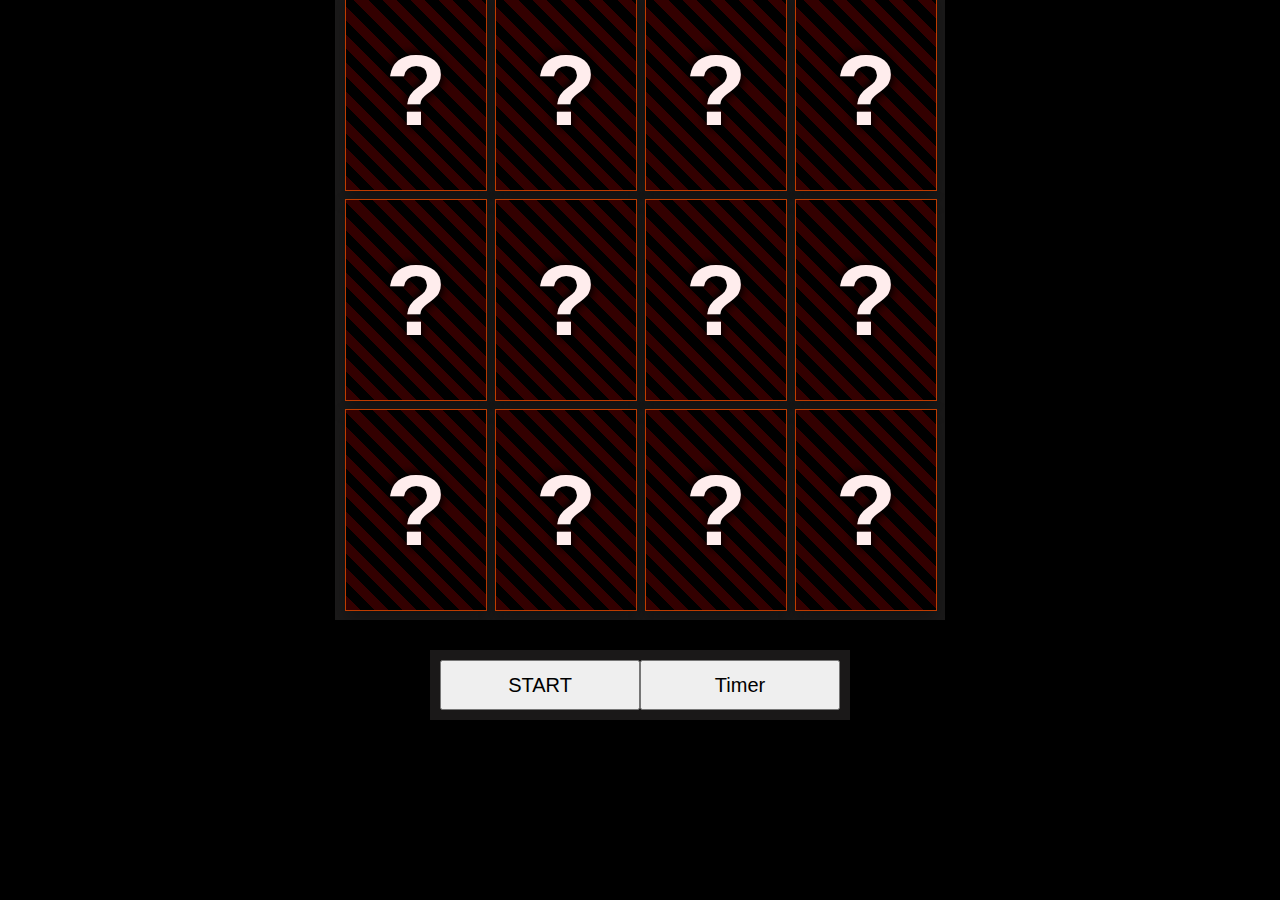
==== Memory-game.html @ 19432b72 "Added Home page and matching game" ====
<!DOCTYPE html>
<html lang="en">
<head>
  <link rel="stylesheet" href="Memory-game.css">
  <meta charset="UTF-8">
  <meta name="viewport" content="width=device-width, initial-scale=1.0">
  <title>Memory Game</title>
</head>
<body>
<div id="card-grid">

  <div  data-face="green" id="a1" onclick="flipCard('a1')" class="card-back">
    <div class="question-mark">?</div>
  </div>
  
  <div  data-face="green" id="a2" onclick="flipCard('a2')" class="card-back">
    <div class="question-mark">?</div>
  </div>
  
  <div data-face="red" id="a3" onclick="flipCard('a3')" class="card-back">
    <div class="question-mark">?</div>
  </div>
  
  <div  data-face="red" id="a4" onclick="flipCard('a4')" class="card-back">
    <div class="question-mark">?</div>
  </div>
  
  <div  data-face="purple" id="b1" onclick="flipCard('b1')" class="card-back">
    <div class="question-mark">?</div>
  </div>
  
  <div  data-face="purple" id="b2" onclick="flipCard('b2')" class="card-back">
    <div class="question-mark">?</div>
  </div>
  
  <div  data-face="yellow" id="b3" onclick="flipCard('b3')" class="card-back">
    <div class="question-mark">?</div>
  </div>
  
  <div  data-face="yellow" id="b4" onclick="flipCard('b4')" class="card-back">
    <div class="question-mark">?</div>
  </div>
  
  <div  data-face="orange" id="c1" onclick="flipCard('c1')" class="card-back">
    <div class="question-mark">?</div>
  </div>
  
  <div  data-face="orange" id="c2" onclick="flipCard('c2')" class="card-back">
    <div class="question-mark">?</div>
  </div>
  
  <div  data-face="blue" id="c3" onclick="flipCard('c3')" class="card-back">
    <div class="question-mark">?</div>
  </div>
  
  <div  data-face="blue" id="c4" onclick="flipCard('c4')" class="card-back">
    <div class="question-mark">?</div>
  </div>
  
</div>



  <div id="button-menu">
<button onclick="shuffleCards()" class="button">START</button>
<button id="timer" class="button">Timer</button>
  </div>

  <script src="Memory-game.js" defer></script>
</body>
</html>
---- Memory-game.css ----
*{
  margin: 0px;
}

body{
  height: 100vh;
  width: 100vw;
  display: flex;
  flex-direction: column;
  justify-content: center;
  background-color: black;
}
#card-grid{
  background-color: rgb(27, 26, 26);
  display: grid;
  grid-template-columns: 140px 140px 140px 140px;
  grid-template-rows: 200px 200px 200px;
  grid-gap: 10px;
  justify-content: center;
  align-items: center;
  align-self: center;
  position: relative;
  bottom: 100px;
  padding-top: 10px;
  padding-bottom: 10px;
  padding-left: 10px;
  padding-right: 10px;
  margin-bottom: 30px;
}

.card-back,.card-front{
  height: 200px;
  width: 140px;
}
/*
.card-back{
  text-align: center;
  background-color: rgb(230, 17, 17);
  font-size: 50px;
} */

.card-back {
  width: 140px;
  height: 200px;
  background: black;
  border: 1px solid rgba(255, 81, 0, 0.74);
  display: flex;
  justify-content: center;
  align-items: center;
  position: relative;
  font-family: 'Arial', sans-serif;
  box-shadow: 0 8px 16px rgba(0, 0, 0, 0.3);
  color: white;
  overflow: hidden;
  cursor: pointer;
}

.card-back::before {
  content: "";
  position: absolute;
  top: 0;
  left: 0;
  width: 100%;
  height: 100%;
  background: repeating-linear-gradient(45deg, rgba(255, 0, 0, 0.2), rgba(255, 0, 0, 0.2) 10px, rgba(0, 0, 0, 0.2) 10px, rgba(0, 0, 0, 0.2) 20px);
  z-index: 0;
}

.card-back:hover{  
  background: rgb(54, 47, 47);
}

.face {
  width: 100%;
  height: 100%;
  display: flex;
  justify-content: center;
  align-items: center;
  font-size: 1.5em;
  color: white;
  font-weight: bold;
  text-transform: uppercase;
}


.question-mark {
  font-family:'Lucida Sans', 'Lucida Sans Regular', 'Lucida Grande', 'Lucida Sans Unicode', Geneva, Verdana, sans-serif;
  font-size: 100px;
  font-weight: bold;
  color: rgb(255, 237, 237);
  z-index: 1;
  text-shadow: 2px 2px 10px black, -2px -2px 10px black;
}





.card-front{
  background-color: white;
}

.img{
  display: flex;
  align-items: center;
  justify-content: center;
}

#button-menu{
  align-self: center;
  position: relative;
  bottom: 100px;
  background-color: rgb(26, 24, 24);
  display: flex;
  justify-content: center;
  align-items: center;
  padding-top: 10px;
  padding-bottom: 10px;
  padding-left: 10px;
  padding-right: 10px;
}

.button{
width: 200px;
height: 50px;
font-size: 20px;
}
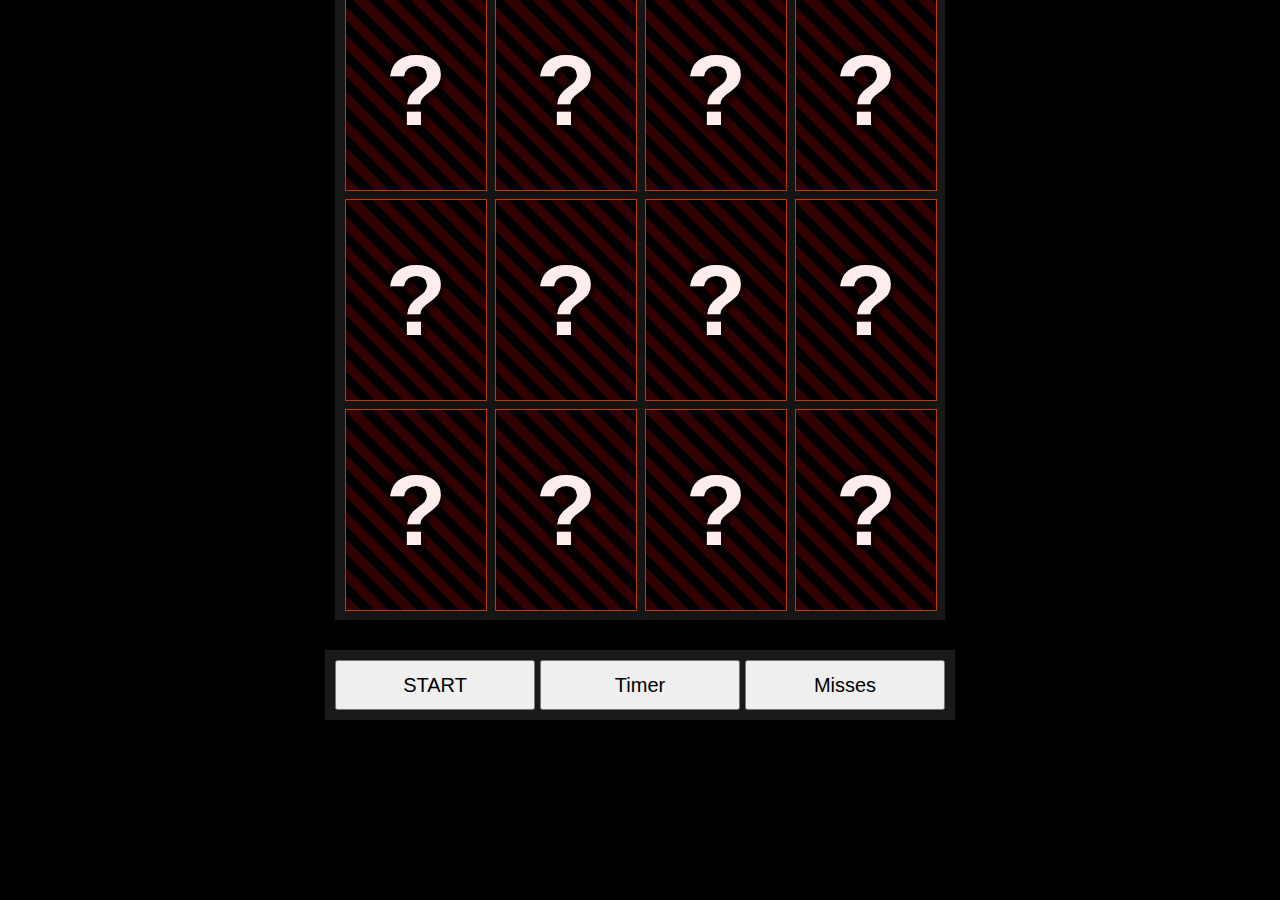
==== commit f8553d46: "In complete updates" ====
--- a/Memory-game.html
+++ b/Memory-game.html
@@ -9,7 +9,7 @@
 <body>
 <div id="card-grid">
 
-  <div  data-face="green" id="a1" onclick="flipCard('a1')" class="card-back">
+  <div  data-face="green" id="a1" onclick="flipCard('a1')"  class="card-back">
     <div class="question-mark">?</div>
   </div>
   
@@ -64,6 +64,7 @@
   <div id="button-menu">
 <button onclick="shuffleCards()" class="button">START</button>
 <button id="timer" class="button">Timer</button>
+<button id="score" class="button">Misses</button>
   </div>
 
   <script src="Memory-game.js" defer></script>
--- a/Memory-game.css
+++ b/Memory-game.css
@@ -31,6 +31,11 @@
 .card-back,.card-front{
   height: 200px;
   width: 140px;
+  perspective: 1000px;
+  transform-style: preserve-3d; /* Enable 3D transformations */
+  transition: transform 1s ease; /* Smooth flip animation */
+  overflow: hidden;
+
 }
 /*
 .card-back{
@@ -39,7 +44,7 @@
   font-size: 50px;
 } */
 
-.card-back {
+.card-back, .card-flip {
   width: 140px;
   height: 200px;
   background: black;
@@ -55,7 +60,7 @@
   cursor: pointer;
 }
 
-.card-back::before {
+.card-back::before, .card-flip::before {
   content: "";
   position: absolute;
   top: 0;
@@ -92,8 +97,9 @@
   text-shadow: 2px 2px 10px black, -2px -2px 10px black;
 }
 
-
-
+.card-flip{
+  transform: rotateY(180deg);
+}
 
 
 .card-front{
@@ -114,6 +120,7 @@
   display: flex;
   justify-content: center;
   align-items: center;
+  gap: 5px;
   padding-top: 10px;
   padding-bottom: 10px;
   padding-left: 10px;
@@ -121,7 +128,21 @@
 }
 
 .button{
-width: 200px;
-height: 50px;
-font-size: 20px;
+  width: 200px;
+  height: 50px;
+  font-size: 20px;
+}
+
+.Win{
+  height: 40px;
+  width: 200px;
+  background-color: green;
+  color: white;
+  position: absolute;
+  top: 100px;
+  left: 45vw;
+  display: flex;
+  justify-content: center;
+  align-self: center;
+  font-size: 40px;
 }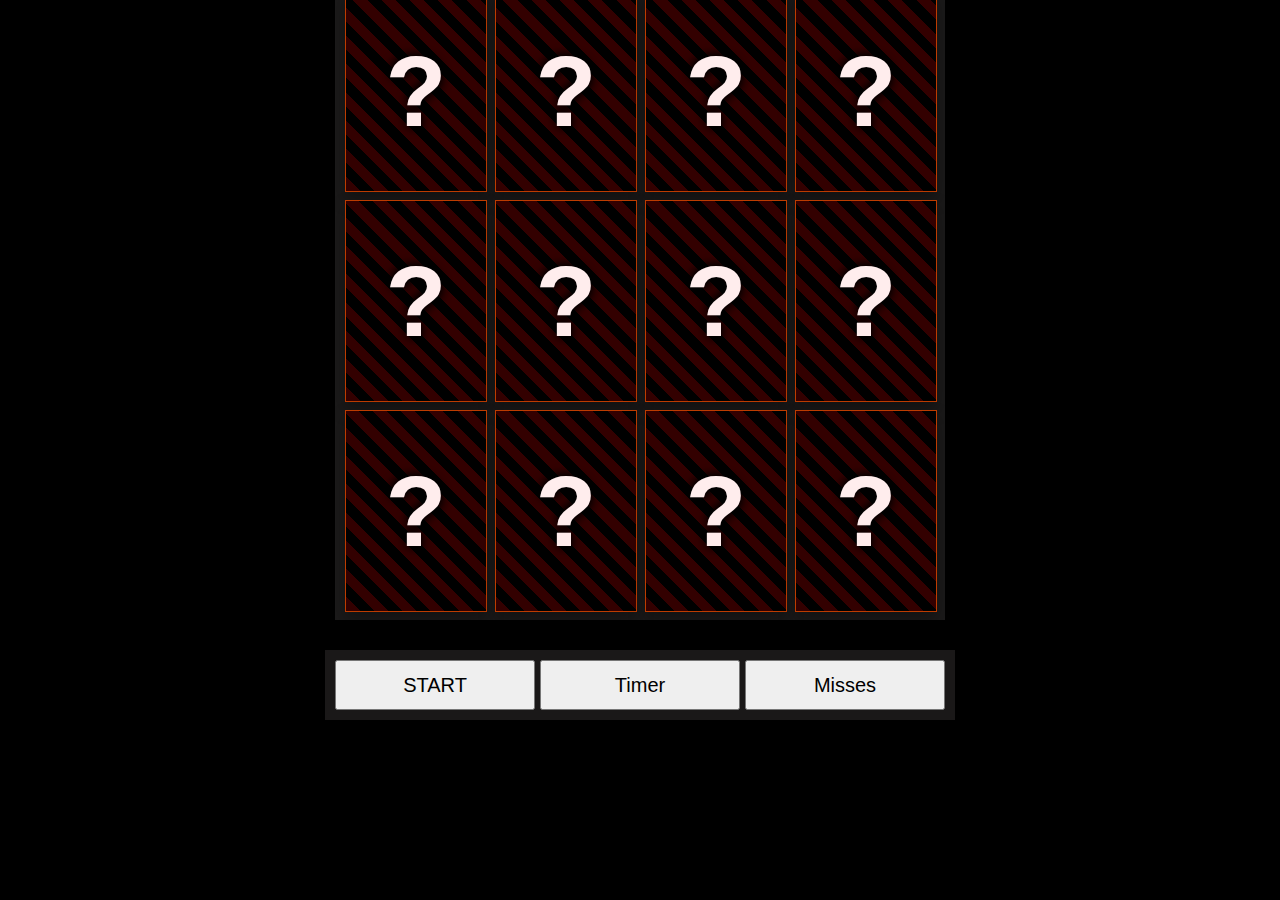
==== commit e15792be: "Very Broken Dont merge" ====
--- a/Memory-game.html
+++ b/Memory-game.html
@@ -9,52 +9,158 @@
 <body>
 <div id="card-grid">
 
-  <div  data-face="green" id="a1" onclick="flipCard('a1')"  class="card-back">
-    <div class="question-mark">?</div>
+  <div class="card-container">
+    <div id="a1" class="card" onclick="flipCard('a1')" data-face="green">
+      <div class="card-front" >
+        <div class="face">
+          <div class="img">Green</div>
+        </div>
+      </div>
+      <div class="card-back">
+        <div class="question-mark">?</div>
+      </div>
+    </div>
+  </div>
+
+  <div class="card-container">
+    <div id="a2" class="card" onclick="flipCard('a2')" data-face="green">
+      <div class="card-front" >
+        <div class="face">
+          <div class="img">Green</div>
+        </div>
+      </div>
+      <div class="card-back">
+        <div class="question-mark">?</div>
+      </div>
+    </div>
+  </div>
+
+  <div class="card-container">
+    <div id="a3" class="card" onclick="flipCard('a3')" data-face="red">
+      <div class="card-front" >
+        <div class="face">
+          <div class="img">Red</div>
+        </div>
+      </div>
+      <div class="card-back">
+        <div class="question-mark">?</div>
+      </div>
+    </div>
+  </div>
+
+  <div class="card-container">
+    <div id="a4" class="card" onclick="flipCard('a4')" data-face="red">
+      <div class="card-front" >
+        <div class="face">
+          <div class="img">Red</div>
+        </div>
+      </div>
+      <div class="card-back">
+        <div class="question-mark">?</div>
+      </div>
+    </div>
   </div>
   
-  <div  data-face="green" id="a2" onclick="flipCard('a2')" class="card-back">
-    <div class="question-mark">?</div>
+  <div class="card-container">
+    <div id="b1" class="card" onclick="flipCard('b1')" data-face="purple">
+      <div class="card-front" >
+        <div class="face">
+          <div class="img">Purple</div>
+        </div>
+      </div>
+      <div class="card-back">
+        <div class="question-mark">?</div>
+      </div>
+    </div>
+  </div>
+
+  <div class="card-container">
+    <div id="b2" class="card" onclick="flipCard('b2')" data-face="purple">
+      <div class="card-front" >
+        <div class="face">
+          <div class="img">Purple</div>
+        </div>
+      </div>
+      <div class="card-back">
+        <div class="question-mark">?</div>
+      </div>
+    </div>
   </div>
   
-  <div data-face="red" id="a3" onclick="flipCard('a3')" class="card-back">
-    <div class="question-mark">?</div>
+  <div class="card-container">
+    <div id="b3" class="card" onclick="flipCard('b3')" data-face="yellow">
+      <div class="card-front" >
+        <div class="face">
+          <div class="img">Yellow</div>
+        </div>
+      </div>
+      <div class="card-back">
+        <div class="question-mark">?</div>
+      </div>
+    </div>
+  </div>
+
+  <div class="card-container">
+    <div id="b4" class="card" onclick="flipCard('b4')" data-face="yellow">
+      <div class="card-front" >
+        <div class="face">
+          <div class="img">Yellow</div>
+        </div>
+      </div>
+      <div class="card-back">
+        <div class="question-mark">?</div>
+      </div>
+    </div>
+  </div>
+
+  <div class="card-container">
+    <div id="c1" class="card" onclick="flipCard('c1')" data-face="orange">
+      <div class="card-front" >
+        <div class="face">
+          <div class="img">Orange</div>
+        </div>
+      </div>
+      <div class="card-back">
+        <div class="question-mark">?</div>
+      </div>
+    </div>
+  </div>
+
+  <div class="card-container">
+    <div id="c2" class="card" onclick="flipCard('c2')" data-face="orange">
+      <div class="card-front" >
+        <div class="face">
+          <div class="img">Orange</div>
+        </div>
+      </div>
+      <div class="card-back">
+        <div class="question-mark">?</div>
+      </div>
+    </div>
   </div>
   
-  <div  data-face="red" id="a4" onclick="flipCard('a4')" class="card-back">
-    <div class="question-mark">?</div>
+  <div class="card-container">
+    <div id="c3" class="card" onclick="flipCard('c3')" data-face="blue">
+      <div class="card-front" >
+        <div class="face">
+          <div class="img">blue</div>
+        </div>
+      </div>
+      <div class="card-back">
+        <div class="question-mark">?</div>
+      </div>
+    </div>
   </div>
-  
-  <div  data-face="purple" id="b1" onclick="flipCard('b1')" class="card-back">
-    <div class="question-mark">?</div>
-  </div>
-  
-  <div  data-face="purple" id="b2" onclick="flipCard('b2')" class="card-back">
-    <div class="question-mark">?</div>
-  </div>
-  
-  <div  data-face="yellow" id="b3" onclick="flipCard('b3')" class="card-back">
-    <div class="question-mark">?</div>
-  </div>
-  
-  <div  data-face="yellow" id="b4" onclick="flipCard('b4')" class="card-back">
-    <div class="question-mark">?</div>
-  </div>
-  
-  <div  data-face="orange" id="c1" onclick="flipCard('c1')" class="card-back">
-    <div class="question-mark">?</div>
-  </div>
-  
-  <div  data-face="orange" id="c2" onclick="flipCard('c2')" class="card-back">
-    <div class="question-mark">?</div>
-  </div>
-  
-  <div  data-face="blue" id="c3" onclick="flipCard('c3')" class="card-back">
-    <div class="question-mark">?</div>
-  </div>
-  
-  <div  data-face="blue" id="c4" onclick="flipCard('c4')" class="card-back">
-    <div class="question-mark">?</div>
+
+  <div class="card-container">
+    <div id="c4" class="card" onclick="flipCard('c4')" data-face="blue">
+      <div class="card-front" >
+        <div class="img">blue</div>
+      </div>
+      <div class="card-back">
+        <div class="question-mark">?</div>
+      </div>
+    </div>
   </div>
   
 </div>
--- a/Memory-game.css
+++ b/Memory-game.css
@@ -28,23 +28,23 @@
   margin-bottom: 30px;
 }
 
-.card-back,.card-front{
+.card-container{
+  perspective: 1000px;
+  width: 140px;
   height: 200px;
-  width: 140px;
-  perspective: 1000px;
+  position: relative;
+}
+
+
+.card{
+  height: 100%;
+  width: 100%;
+  position: absolute;
   transform-style: preserve-3d; /* Enable 3D transformations */
   transition: transform 1s ease; /* Smooth flip animation */
-  overflow: hidden;
+}
 
-}
-/*
 .card-back{
-  text-align: center;
-  background-color: rgb(230, 17, 17);
-  font-size: 50px;
-} */
-
-.card-back, .card-flip {
   width: 140px;
   height: 200px;
   background: black;
@@ -60,7 +60,28 @@
   cursor: pointer;
 }
 
-.card-back::before, .card-flip::before {
+.card-flip{
+  transform: rotateY(180deg);
+}
+
+.card-front,
+.card-back{
+  width: 100%;
+  height: 100%;
+  position: absolute;
+  backface-visibility: hidden;
+  display: flex;
+  justify-content: center;
+  align-items: center;
+  border: 1px solid rgba(255, 81, 0, 0.74);
+  font-family: 'Arial', sans-serif;
+  box-shadow: 0 8px 16px rgba(0, 0, 0, 0.3);
+  color: white;
+  overflow: hidden;
+  cursor: pointer;
+}
+
+.card-back::before{
   content: "";
   position: absolute;
   top: 0;
@@ -97,13 +118,9 @@
   text-shadow: 2px 2px 10px black, -2px -2px 10px black;
 }
 
-.card-flip{
-  transform: rotateY(180deg);
-}
-
-
 .card-front{
   background-color: white;
+  transform: rotateY(180deg);
 }
 
 .img{
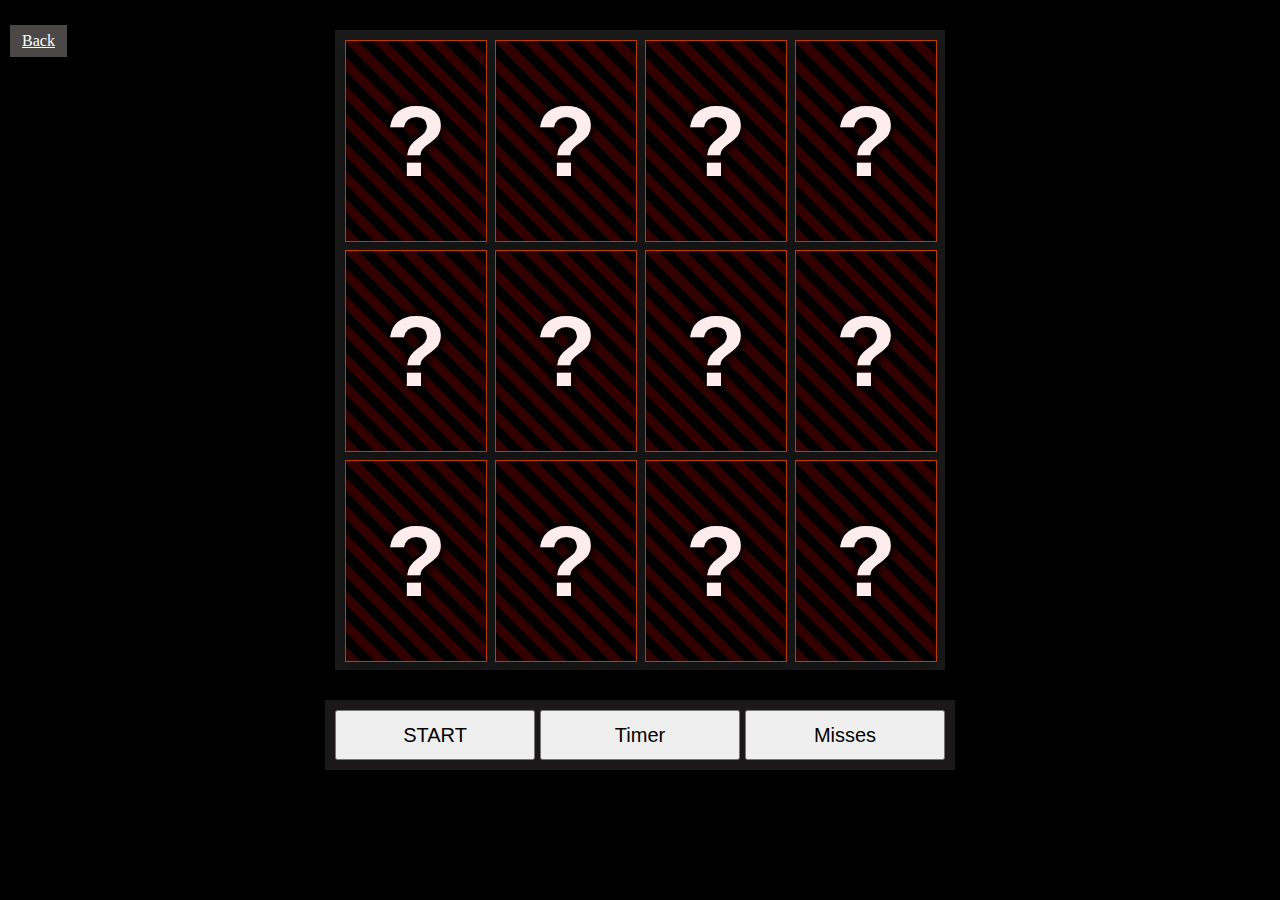
==== commit bf2a4c69: "Added back button" ====
--- a/Memory-game.html
+++ b/Memory-game.html
@@ -7,13 +7,18 @@
   <title>Memory Game</title>
 </head>
 <body>
+
+  <div id="back">
+    <a id="back-link" href="index.html">Back</a>
+</div>
+
 <div id="card-grid">
 
   <div class="card-container">
     <div id="a1" class="card" onclick="flipCard('a1')" data-face="green">
       <div class="card-front" >
-        <div class="face">
-          <div class="img">Green</div>
+        <div class="face" id="a1a">
+          <div id="a1b" class="img">Green</div>
         </div>
       </div>
       <div class="card-back">
@@ -24,9 +29,9 @@
 
   <div class="card-container">
     <div id="a2" class="card" onclick="flipCard('a2')" data-face="green">
-      <div class="card-front" >
-        <div class="face">
-          <div class="img">Green</div>
+      <div class="card-front">
+        <div class="face" id="a2a">
+          <div id="a2b" class="img">Green</div>
         </div>
       </div>
       <div class="card-back">
@@ -38,8 +43,8 @@
   <div class="card-container">
     <div id="a3" class="card" onclick="flipCard('a3')" data-face="red">
       <div class="card-front" >
-        <div class="face">
-          <div class="img">Red</div>
+        <div class="face" id="a3a">
+          <div id="a3b" class="img">Red</div>
         </div>
       </div>
       <div class="card-back">
@@ -51,8 +56,8 @@
   <div class="card-container">
     <div id="a4" class="card" onclick="flipCard('a4')" data-face="red">
       <div class="card-front" >
-        <div class="face">
-          <div class="img">Red</div>
+        <div class="face" id="a4a">
+          <div id="a4b" class="img">Red</div>
         </div>
       </div>
       <div class="card-back">
@@ -64,8 +69,8 @@
   <div class="card-container">
     <div id="b1" class="card" onclick="flipCard('b1')" data-face="purple">
       <div class="card-front" >
-        <div class="face">
-          <div class="img">Purple</div>
+        <div class="face" id="b1a">
+          <div id="b1b" class="img">Purple</div>
         </div>
       </div>
       <div class="card-back">
@@ -77,8 +82,8 @@
   <div class="card-container">
     <div id="b2" class="card" onclick="flipCard('b2')" data-face="purple">
       <div class="card-front" >
-        <div class="face">
-          <div class="img">Purple</div>
+        <div class="face" id="b2a">
+          <div id="b2b" class="img">Purple</div>
         </div>
       </div>
       <div class="card-back">
@@ -90,8 +95,8 @@
   <div class="card-container">
     <div id="b3" class="card" onclick="flipCard('b3')" data-face="yellow">
       <div class="card-front" >
-        <div class="face">
-          <div class="img">Yellow</div>
+        <div class="face" id="b3a">
+          <div id="b3b" class="img">Yellow</div>
         </div>
       </div>
       <div class="card-back">
@@ -103,8 +108,8 @@
   <div class="card-container">
     <div id="b4" class="card" onclick="flipCard('b4')" data-face="yellow">
       <div class="card-front" >
-        <div class="face">
-          <div class="img">Yellow</div>
+        <div class="face" id="b4a">
+          <div id="b4b" class="img">Yellow</div>
         </div>
       </div>
       <div class="card-back">
@@ -116,8 +121,8 @@
   <div class="card-container">
     <div id="c1" class="card" onclick="flipCard('c1')" data-face="orange">
       <div class="card-front" >
-        <div class="face">
-          <div class="img">Orange</div>
+        <div class="face" id="c1a">
+          <div id="c1b" class="img">Orange</div>
         </div>
       </div>
       <div class="card-back">
@@ -129,8 +134,8 @@
   <div class="card-container">
     <div id="c2" class="card" onclick="flipCard('c2')" data-face="orange">
       <div class="card-front" >
-        <div class="face">
-          <div class="img">Orange</div>
+        <div class="face" id="c2a">
+          <div id="c2b" class="img">Orange</div>
         </div>
       </div>
       <div class="card-back">
@@ -142,8 +147,8 @@
   <div class="card-container">
     <div id="c3" class="card" onclick="flipCard('c3')" data-face="blue">
       <div class="card-front" >
-        <div class="face">
-          <div class="img">blue</div>
+        <div class="face" id="c3a">
+          <div id="c3b" class="img">blue</div>
         </div>
       </div>
       <div class="card-back">
@@ -155,7 +160,9 @@
   <div class="card-container">
     <div id="c4" class="card" onclick="flipCard('c4')" data-face="blue">
       <div class="card-front" >
-        <div class="img">blue</div>
+        <div class="face" id="c4a">
+          <div id="c4b" class="img">blue</div>
+        </div>
       </div>
       <div class="card-back">
         <div class="question-mark">?</div>
--- a/Memory-game.css
+++ b/Memory-game.css
@@ -8,8 +8,37 @@
   display: flex;
   flex-direction: column;
   justify-content: center;
+  align-items: center;
   background-color: black;
 }
+
+#back{
+  position: fixed;
+  top: 25px;
+  left: 10px;
+  color: white;
+  background: rgb(77, 72, 72);
+  padding: 7px 12px 7px 12px;
+  -webkit-user-select: none;
+  cursor: pointer;
+}
+
+#back:hover{
+  background: rgb(87, 82, 82);
+  top: 24px;
+  left: 10px;
+}
+
+#back:active{
+  background: rgb(53, 51, 47);
+  top: 26px;
+  left: 10px;
+}
+
+#back-link{
+  color: white;
+}
+
 #card-grid{
   background-color: rgb(27, 26, 26);
   display: grid;
@@ -162,4 +191,32 @@
   justify-content: center;
   align-self: center;
   font-size: 40px;
+}
+
+@media screen and (max-height: 962px){
+  #card-grid{
+    margin-top: 100px;
+  }
+}
+
+@media screen and (max-height: 850px){
+  #card-grid{
+    margin-top: 200px;
+  }
+}
+
+@media screen and (max-width: 767px){
+  #card-grid{
+    grid-template-columns:  80px 80px 80px 80px;
+    grid-template-rows:  150px 150px 150px;
+    grid-gap: 6px;
+  }
+  .card-container{
+    perspective: 1000px;
+    width: 80px;
+    height: 150px;
+  }
+  .button{
+    width: 100px;
+  }
 }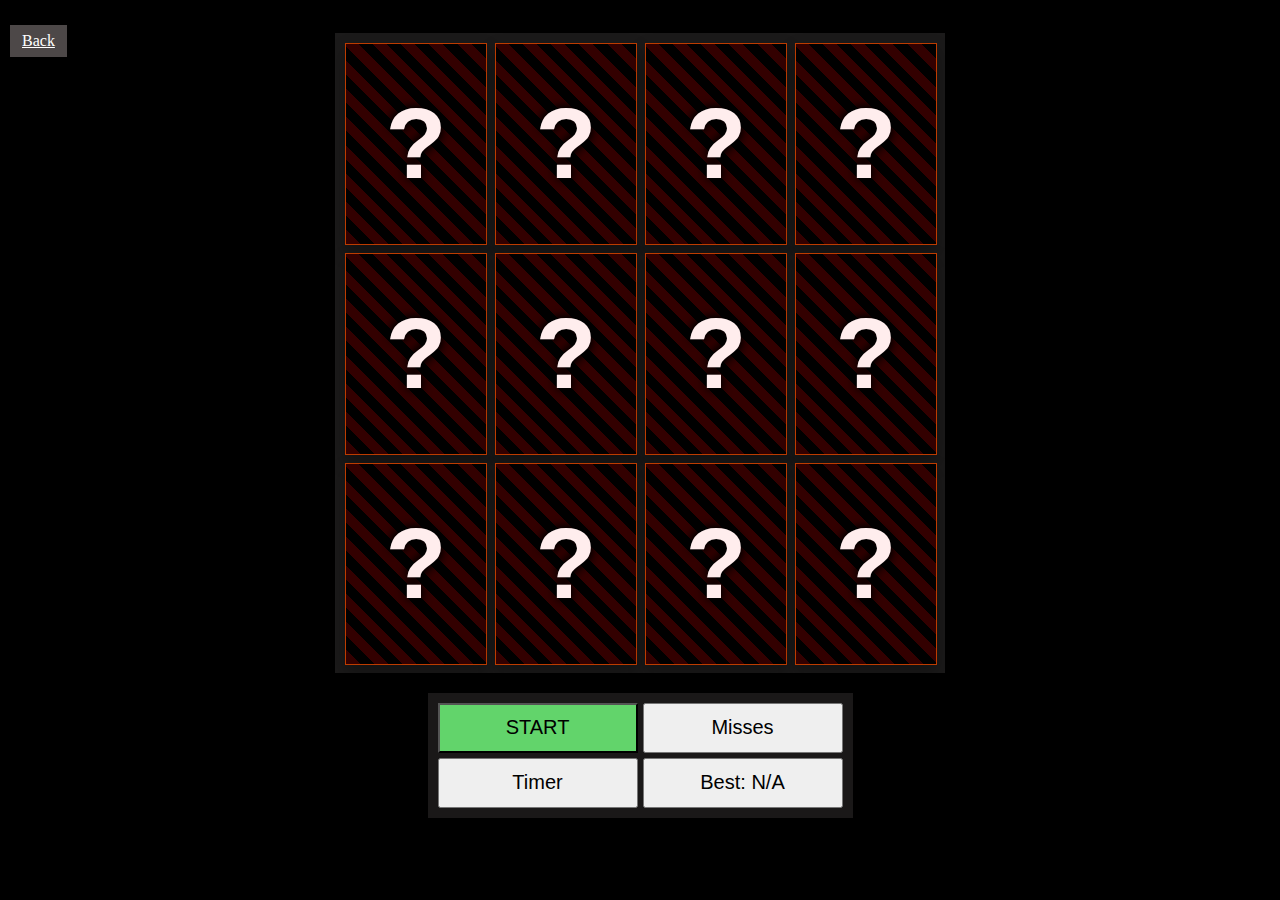
==== commit 863189f5: "added Timer scores" ====
--- a/Memory-game.html
+++ b/Memory-game.html
@@ -175,9 +175,13 @@
 
 
   <div id="button-menu">
-<button onclick="shuffleCards()" class="button">START</button>
-<button id="timer" class="button">Timer</button>
-<button id="score" class="button">Misses</button>
+   
+      <button id="start" onclick="shuffleCards()" class="button">START</button>
+      <button id="score" class="button">Misses</button>
+
+      <button id="timer" class="button">Timer</button>
+      <button id="low-score" class="button">Best: N/A</button>
+
   </div>
 
   <script src="Memory-game.js" defer></script>
--- a/Memory-game.css
+++ b/Memory-game.css
@@ -49,7 +49,7 @@
   align-items: center;
   align-self: center;
   position: relative;
-  bottom: 100px;
+  bottom: 70px;
   padding-top: 10px;
   padding-bottom: 10px;
   padding-left: 10px;
@@ -159,13 +159,12 @@
 }
 
 #button-menu{
-  align-self: center;
-  position: relative;
-  bottom: 100px;
+ display: grid;
+ grid-template-columns: auto auto;
+
+  position: relative;
+  bottom: 80px;
   background-color: rgb(26, 24, 24);
-  display: flex;
-  justify-content: center;
-  align-items: center;
   gap: 5px;
   padding-top: 10px;
   padding-bottom: 10px;
@@ -179,6 +178,10 @@
   font-size: 20px;
 }
 
+#start{
+  background-color: rgba(109, 240, 120, 0.87);
+}
+
 .Win{
   height: 40px;
   width: 200px;
@@ -217,6 +220,6 @@
     height: 150px;
   }
   .button{
-    width: 100px;
+    width: 80px;
   }
 }